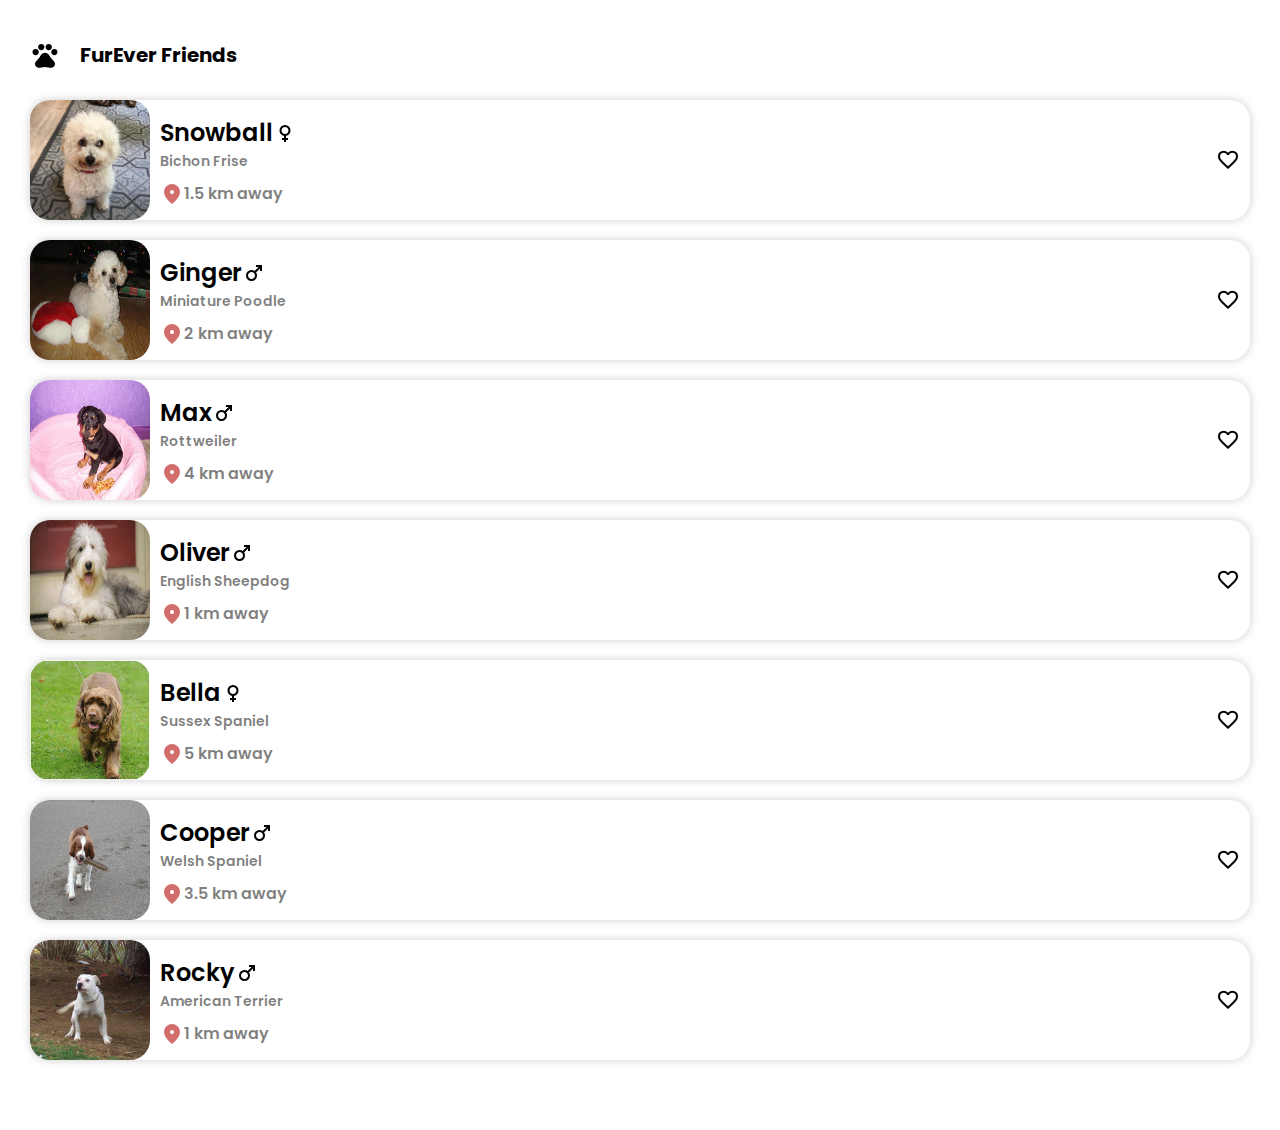
==== HTML, CSS and JS/FurEver Friends/index.html @ 43c9fb73 "Create info pages, make them linked, only issue is like btn" ====
<!DOCTYPE html>
<html lang="en">
<head>
    <meta charset="UTF-8">
    <meta name="viewport" content="width=device-width, initial-scale=1.0">
    <title>FurEver Friends</title>
    <link rel="stylesheet" type="text/css" href="style.css">
    <link rel="stylesheet" type="text/css" href="preflight.css">
   <script src="CardCreator.js" async type="module"></script>
    <script src="PetInfo.js" async type="module"></script>
    <script src="PageCreator.js" async type="module"></script>
    <link rel="preconnect" href="https://fonts.googleapis.com">
    <link rel="preconnect" href="https://fonts.gstatic.com" crossorigin>
    <link href="https://fonts.googleapis.com/css2?family=Poppins:ital,wght@0,100;0,200;0,300;0,400;0,500;0,600;0,700;0,800;0,900;1,100;1,200;1,300;1,400;1,500;1,600;1,700;1,800;1,900&display=swap" rel="stylesheet">
</head>
<body id="body">
    <main id="main" class="">
        <div class="title-div">
            <img src="img/svg/pets_24dp_BLACK_FILL0_wght400_GRAD0_opsz24.svg" class="logo">
            <h1 class="title">FurEver Friends</h1>
        </div>
        <ul class="pet-list" id="pet-list">
        </ul>
    </main>
</body>
</html>
---- HTML, CSS and JS/FurEver Friends/style.css ----
:root {
    --secondary-color: #D16D6A;
}

* {
    font-family: "Poppins", system-ui;
}

body {
    width: 100%;
    height: auto;
    margin: 0;
}

main {
    margin: 40px 20px;
}

.title-div {
    display: flex;
    gap: 20px;
    align-items: center;
    padding-left: 10px;
}

.title {
    font-size: 20px;
    font-weight: 700;
}

.logo {
    height: auto;
    width: 30px;
}

.pet-list {
    width: 100%;
    height: auto;
    max-height: 80%;
    margin-top: 20px;
    display: flex;
    flex-direction: column;
    align-items: center;
    padding: 10px;
    margin-top: 20px;
}

.pet-card {
    width: 100%;
    box-shadow: 0 0 10px rgba(0, 0, 0, .2);
    height: auto;
    display: flex;
    align-items: center;
    border-radius: 20px;
    margin-bottom: 20px;
    position: relative
}

.pet-img {
    width: 120px;
    height: 120px;
    border-radius: 20px;
}

.name {
    display: flex;
    font-size: 24px;
    font-weight: 600;
    align-items: center;
}

.text-div  {
    margin-left: 10px;
    display: flex;
    flex-direction: column;
}

.breed {
    font-size: 14px;
    color: rgba(0, 0, 0, .5);
    font-weight: 600;
}

.distance {
    display: flex;
    margin-top: 10px;
    color: rgba(0, 0, 0, .5);
    font-weight: 600;
}

.like-btn {
    position: absolute;
    top: 0;
    bottom: 0;
    margin: auto 0;
    right: 10px;
}

.red {
    content: url("img/svg/favorite_24dp_D16D6A_FILL1_wght400_GRAD0_opsz24.svg");
}

.black {
    content: url("img/svg/favorite_24dp_BLACK_FILL0_wght400_GRAD0_opsz24\ \(1\).svg");
}

.hide {
    display: none;
}

.page {
    width: 100%;
    height: 100%;
    position: relative;
    z-index: 2;
    background-color: white;
    overflow: hidden;
}

.big-img {
    width: 100%;
    height: 100%;
}

.big-img-div {
    height: 40%;
    width: 100%;
}

.bottom-section {
    height: auto;
    width: 100%;
    padding: 10px 20px;
}

.back-btn{
    position: absolute;
    top: 20px;
    left: 20px;
    background-color: white;
    border-radius: 10px;
    padding: 5px;
}

.big-like-btn {
    position: absolute;
    top: 20px;
    right: 20px;
    background-color: white;
    border-radius: 10px;
    padding: 5px;
}

.big-img {
    border-radius: 0px 0px 20px 20px;
}

.big-name {
    display: flex;
    font-size: 28px;
    font-weight: 600;
    align-items: center;
    gap: 10px;
}

.big-gender {
    width: 30px;
}

.info-div {
    width: 100%;
    display: flex;
    position: relative;
    margin-bottom: 15px;
}

.location-div {
    display: flex;
    height: 100%;
    align-items: center;
    position: absolute;
    right: 0;
}

.pop-div {
    background-color: #e6e6e6;
    width: 70px;
    height: 70px;
    display: flex;
    justify-content: center;
    align-items: center;
    flex-direction: column;
    border-radius: 10px;
}

.pop-title {
    font-weight: 700;
}

.pop-text {
    font-size: 14px;
    color: rgba(0, 0, 0, .5);
    font-weight: 600;
}

.between-spacing {
    justify-content: space-between;
}

.desc {
    font-size: 16px;
}

.btn-div {
    width: 100%;
    display: flex;
    margin-top: 20px;
    gap: 10px;
}

.donate-btn {
    background-color: #e6e6e6;
    padding: 10px;
    border-radius: 10px;
    display: flex;
    gap: 10px;
    font-weight: 600;
    align-items: center;
}

.adopt-btn {
    background-color: #D16D6A;
    padding: 10px 60px;
    border-radius: 10px;
    display: flex;
    gap: 10px;
    font-weight: 600;
    color: white;
    align-items: center;
}
---- HTML, CSS and JS/FurEver Friends/preflight.css ----
/*
1. Prevent padding and border from affecting element width. (https://github.com/mozdevs/cssremedy/issues/4)
2. Allow adding a border to an element by just adding a border-width. (https://github.com/tailwindcss/tailwindcss/pull/116)
*/

*,
::before,
::after {
    box-sizing: border-box; /* 1 */
    border-width: 0; /* 2 */
    border-style: solid; /* 2 */
    border-color: theme("borderColor.DEFAULT", currentColor); /* 2 */
}

::before,
::after {
    --tw-content: "";
}

/*
1. Use a consistent sensible line-height in all browsers.
2. Prevent adjustments of font size after orientation changes in iOS.
3. Use a more readable tab size.
4. Use the user's configured `sans` font-family by default.
5. Use the user's configured `sans` font-feature-settings by default.
6. Use the user's configured `sans` font-variation-settings by default.
7. Disable tap highlights on iOS
*/

html,
:host {
    line-height: 1.5; /* 1 */
    -webkit-text-size-adjust: 100%; /* 2 */
    -moz-tab-size: 4; /* 3 */
    tab-size: 4; /* 3 */
    font-family: theme(
        "fontFamily.sans",
        ui-sans-serif,
        system-ui,
        sans-serif,
        "Apple Color Emoji",
        "Segoe UI Emoji",
        "Segoe UI Symbol",
        "Noto Color Emoji"
    ); /* 4 */
    font-feature-settings: theme(
        "fontFamily.sans[1].fontFeatureSettings",
        normal
    ); /* 5 */
    font-variation-settings: theme(
        "fontFamily.sans[1].fontVariationSettings",
        normal
    ); /* 6 */
    -webkit-tap-highlight-color: transparent; /* 7 */
}

/*
1. Remove the margin in all browsers.
2. Inherit line-height from `html` so users can set them as a class directly on the `html` element.
*/

body {
    margin: 0; /* 1 */
    line-height: inherit; /* 2 */
}

/*
1. Add the correct height in Firefox.
2. Correct the inheritance of border color in Firefox. (https://bugzilla.mozilla.org/show_bug.cgi?id=190655)
3. Ensure horizontal rules are visible by default.
*/

hr {
    height: 0; /* 1 */
    color: inherit; /* 2 */
    border-top-width: 1px; /* 3 */
}

/*
Add the correct text decoration in Chrome, Edge, and Safari.
*/

abbr:where([title]) {
    text-decoration: underline dotted;
}

/*
Remove the default font size and weight for headings.
*/

h1,
h2,
h3,
h4,
h5,
h6 {
    font-size: inherit;
    font-weight: inherit;
}

/*
Reset links to optimize for opt-in styling instead of opt-out.
*/

a {
    color: inherit;
    text-decoration: inherit;
}

/*
Add the correct font weight in Edge and Safari.
*/

b,
strong {
    font-weight: bolder;
}

/*
1. Use the user's configured `mono` font-family by default.
2. Use the user's configured `mono` font-feature-settings by default.
3. Use the user's configured `mono` font-variation-settings by default.
4. Correct the odd `em` font sizing in all browsers.
*/

code,
kbd,
samp,
pre {
    font-family: theme(
        "fontFamily.mono",
        ui-monospace,
        SFMono-Regular,
        Menlo,
        Monaco,
        Consolas,
        "Liberation Mono",
        "Courier New",
        monospace
    ); /* 1 */
    font-feature-settings: theme(
        "fontFamily.mono[1].fontFeatureSettings",
        normal
    ); /* 2 */
    font-variation-settings: theme(
        "fontFamily.mono[1].fontVariationSettings",
        normal
    ); /* 3 */
    font-size: 1em; /* 4 */
}

/*
Add the correct font size in all browsers.
*/

small {
    font-size: 80%;
}

/*
Prevent `sub` and `sup` elements from affecting the line height in all browsers.
*/

sub,
sup {
    font-size: 75%;
    line-height: 0;
    position: relative;
    vertical-align: baseline;
}

sub {
    bottom: -0.25em;
}

sup {
    top: -0.5em;
}

/*
1. Remove text indentation from table contents in Chrome and Safari. (https://bugs.chromium.org/p/chromium/issues/detail?id=999088, https://bugs.webkit.org/show_bug.cgi?id=201297)
2. Correct table border color inheritance in all Chrome and Safari. (https://bugs.chromium.org/p/chromium/issues/detail?id=935729, https://bugs.webkit.org/show_bug.cgi?id=195016)
3. Remove gaps between table borders by default.
*/

table {
    text-indent: 0; /* 1 */
    border-color: inherit; /* 2 */
    border-collapse: collapse; /* 3 */
}

/*
1. Change the font styles in all browsers.
2. Remove the margin in Firefox and Safari.
3. Remove default padding in all browsers.
*/

button,
input,
optgroup,
select,
textarea {
    font-family: inherit; /* 1 */
    font-feature-settings: inherit; /* 1 */
    font-variation-settings: inherit; /* 1 */
    font-size: 100%; /* 1 */
    font-weight: inherit; /* 1 */
    line-height: inherit; /* 1 */
    letter-spacing: inherit; /* 1 */
    color: inherit; /* 1 */
    margin: 0; /* 2 */
    padding: 0; /* 3 */
}

/*
Remove the inheritance of text transform in Edge and Firefox.
*/

button,
select {
    text-transform: none;
}

/*
1. Correct the inability to style clickable types in iOS and Safari.
2. Remove default button styles.
*/

button,
input:where([type="button"]),
input:where([type="reset"]),
input:where([type="submit"]) {
    -webkit-appearance: button; /* 1 */
    background-color: transparent; /* 2 */
    background-image: none; /* 2 */
    appearance: button;
}

/*
Use the modern Firefox focus style for all focusable elements.
*/

:-moz-focusring {
    outline: auto;
}

/*
Remove the additional `:invalid` styles in Firefox. (https://github.com/mozilla/gecko-dev/blob/2f9eacd9d3d995c937b4251a5557d95d494c9be1/layout/style/res/forms.css#L728-L737)
*/

:-moz-ui-invalid {
    box-shadow: none;
}

/*
Add the correct vertical alignment in Chrome and Firefox.
*/

progress {
    vertical-align: baseline;
}

/*
Correct the cursor style of increment and decrement buttons in Safari.
*/

::-webkit-inner-spin-button,
::-webkit-outer-spin-button {
    height: auto;
}

/*
1. Correct the odd appearance in Chrome and Safari.
2. Correct the outline style in Safari.
*/

[type="search"] {
    -webkit-appearance: textfield; /* 1 */
    outline-offset: -2px; /* 2 */
    appearance: textfield;
}

/*
Remove the inner padding in Chrome and Safari on macOS.
*/

::-webkit-search-decoration {
    -webkit-appearance: none;
}

/*
1. Correct the inability to style clickable types in iOS and Safari.
2. Change font properties to `inherit` in Safari.
*/

::-webkit-file-upload-button {
    -webkit-appearance: button; /* 1 */
    font: inherit; /* 2 */
}

/*
Add the correct display in Chrome and Safari.
*/

summary {
    display: list-item;
}

/*
Removes the default spacing and border for appropriate elements.
*/

blockquote,
dl,
dd,
h1,
h2,
h3,
h4,
h5,
h6,
hr,
figure,
p,
pre {
    margin: 0;
}

fieldset {
    margin: 0;
    padding: 0;
}

legend {
    padding: 0;
}

ol,
ul,
menu {
    list-style: none;
    margin: 0;
    padding: 0;
}

/*
Reset default styling for dialogs.
*/
dialog {
    padding: 0;
}

/*
Prevent resizing textareas horizontally by default.
*/

textarea {
    resize: vertical;
}

/*
1. Reset the default placeholder opacity in Firefox. (https://github.com/tailwindlabs/tailwindcss/issues/3300)
2. Set the default placeholder color to the user's configured gray 400 color.
*/

input::placeholder,
textarea::placeholder {
    opacity: 1; /* 1 */
    color: theme("colors.gray.400", #9ca3af); /* 2 */
}

/*
Set the default cursor for buttons.
*/

button,
[role="button"] {
    cursor: pointer;
}

/*
Make sure disabled buttons don't get the pointer cursor.
*/
:disabled {
    cursor: default;
}

/*
1. Make replaced elements `display: block` by default. (https://github.com/mozdevs/cssremedy/issues/14)
2. Add `vertical-align: middle` to align replaced elements more sensibly by default. (https://github.com/jensimmons/cssremedy/issues/14#issuecomment-634934210)
   This can trigger a poorly considered lint error in some tools but is included by design.
*/

img,
svg,
video,
canvas,
audio,
iframe,
embed,
object {
    display: block; /* 1 */
    vertical-align: middle; /* 2 */
}

/*
Constrain images and videos to the parent width and preserve their intrinsic aspect ratio. (https://github.com/mozdevs/cssremedy/issues/14)
*/

img,
video {
    max-width: 100%;
    height: auto;
}

/* Make elements with the HTML hidden attribute stay hidden by default */
[hidden] {
    display: none;
}
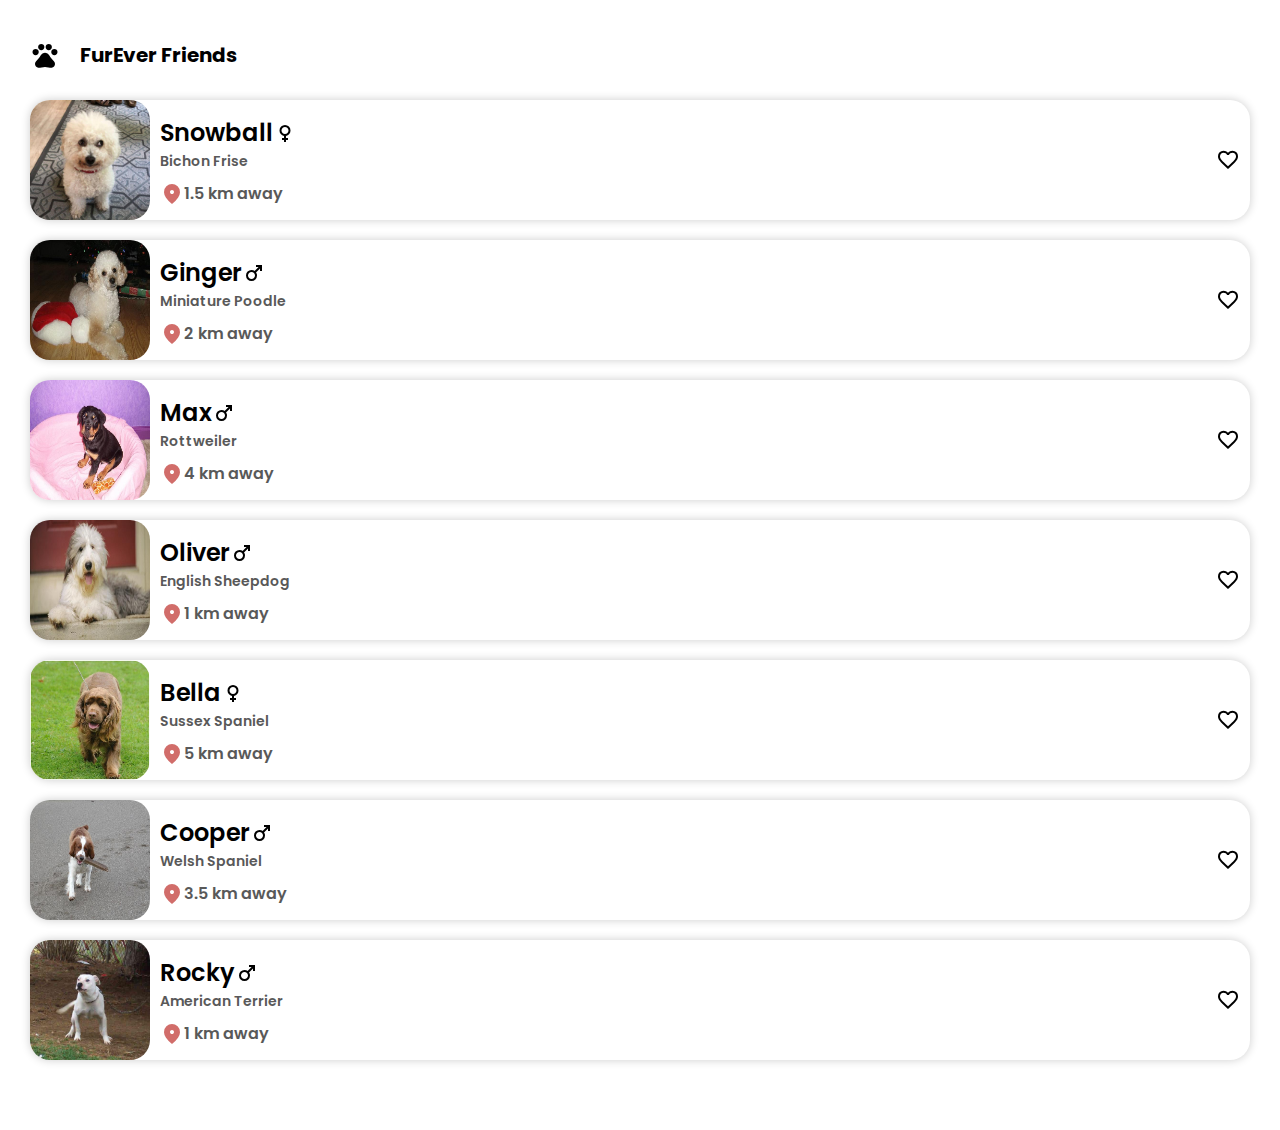
==== commit 1c142648: "Provide favicon and webapk functionallity" ====
--- a/HTML, CSS and JS/FurEver Friends/index.html
+++ b/HTML, CSS and JS/FurEver Friends/index.html
@@ -11,12 +11,13 @@
     <script src="PageCreator.js" async type="module"></script>
     <link rel="preconnect" href="https://fonts.googleapis.com">
     <link rel="preconnect" href="https://fonts.gstatic.com" crossorigin>
-    <link href="https://fonts.googleapis.com/css2?family=Poppins:ital,wght@0,100;0,200;0,300;0,400;0,500;0,600;0,700;0,800;0,900;1,100;1,200;1,300;1,400;1,500;1,600;1,700;1,800;1,900&display=swap" rel="stylesheet">
+    <link href="https://fonts.googleapis.com/css2?family=Poppins:ital,wght@0,100;0,200;0,300;0,400;0,500;0,600;0,700;0,800;0,900;1,100;1,200;1,300;1,400;1,500;1,600;1,700;1,800;1,900&display=swap" rel="stylesheet" media="print" onload="this.media='all'">
+    <link rel="icon" type="image/x-icon" href="img/svg/pets_24dp_BLACK_FILL0_wght400_GRAD0_opsz24.svg">
 </head>
 <body id="body">
     <main id="main" class="">
         <div class="title-div">
-            <img src="img/svg/pets_24dp_BLACK_FILL0_wght400_GRAD0_opsz24.svg" class="logo">
+            <img src="img/svg/pets_24dp_BLACK_FILL0_wght400_GRAD0_opsz24.svg" class="logo" alt="">
             <h1 class="title">FurEver Friends</h1>
         </div>
         <ul class="pet-list" id="pet-list">
--- a/HTML, CSS and JS/FurEver Friends/style.css
+++ b/HTML, CSS and JS/FurEver Friends/style.css
@@ -77,14 +77,14 @@
 
 .breed {
     font-size: 14px;
-    color: rgba(0, 0, 0, .5);
+    color: #595959;
     font-weight: 600;
 }
 
 .distance {
     display: flex;
     margin-top: 10px;
-    color: rgba(0, 0, 0, .5);
+    color: #595959;
     font-weight: 600;
 }
 
@@ -199,7 +199,7 @@
 
 .pop-text {
     font-size: 14px;
-    color: rgba(0, 0, 0, .5);
+    color: #595959;
     font-weight: 600;
 }
 
@@ -216,6 +216,7 @@
     display: flex;
     margin-top: 20px;
     gap: 10px;
+    position: relative;
 }
 
 .donate-btn {
@@ -237,5 +238,7 @@
     font-weight: 600;
     color: white;
     align-items: center;
-}
-
+    position: absolute;
+    right: 0;
+}
+
